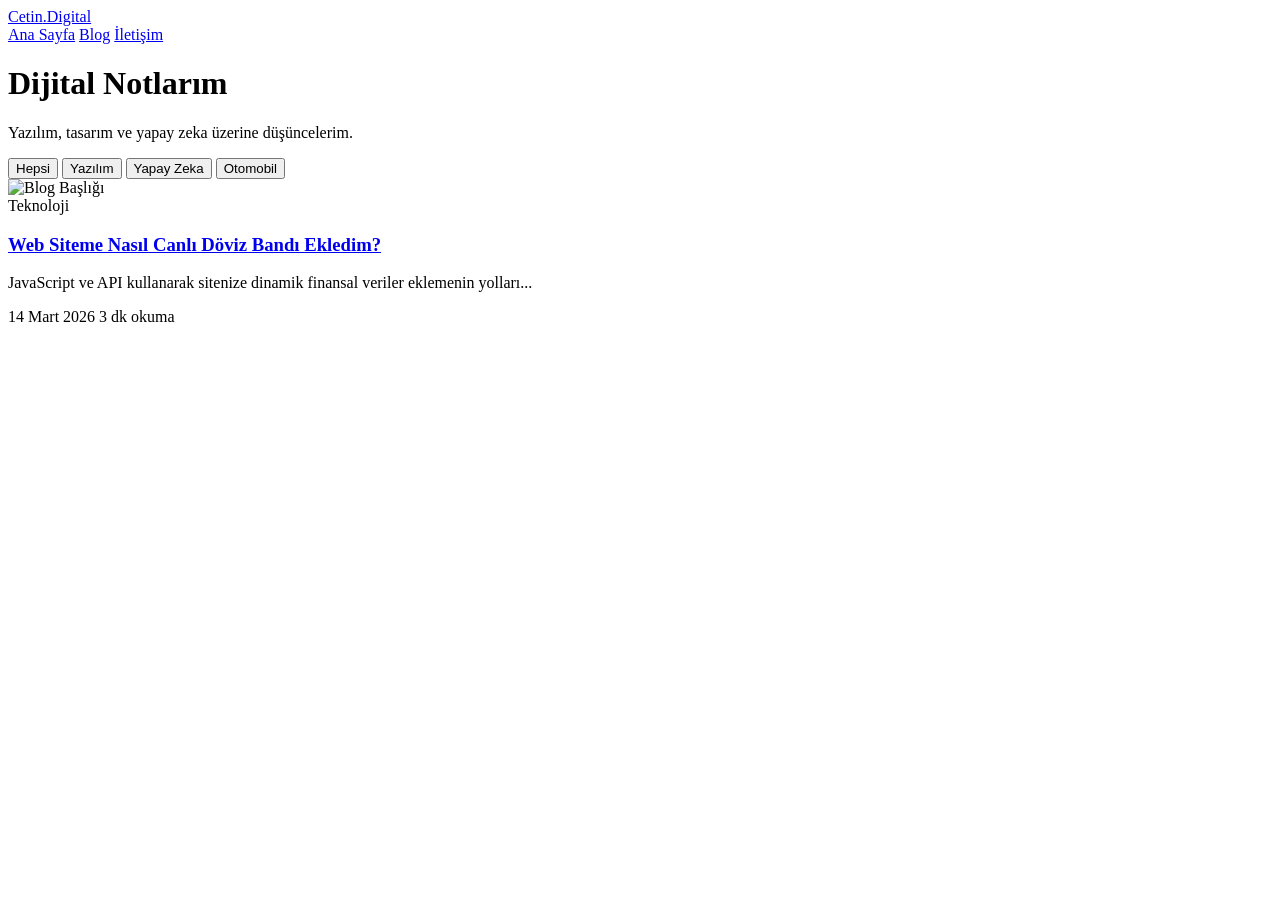
==== blog.html @ 2f6bb169 "Create blog.html" ====
<!DOCTYPE html>
<html lang="tr">
<head>
    <meta charset="UTF-8">
    <meta name="viewport" content="width=device-width, initial-scale=1.0">
    <title>Blog | Cetin.Digital</title>
    <meta name="description" content="Berat Çetin'in teknoloji, yazılım ve dijital dünyaya dair paylaşımları.">
    <link rel="stylesheet" href="style.css"> </head>
<body>

    <nav>
        <a href="index.html" class="logo">Cetin<span>.Digital</span></a>
        <div class="nav-links">
            <a href="index.html">Ana Sayfa</a>
            <a href="blog.html" class="active">Blog</a>
            <a href="index.html#contact">İletişim</a>
        </div>
    </nav>

    <main class="blog-container">
        <header class="blog-header">
            <h1>Dijital Notlarım</h1>
            <p>Yazılım, tasarım ve yapay zeka üzerine düşüncelerim.</p>
        </header>

        <div class="blog-categories">
            <button class="cat-btn active">Hepsi</button>
            <button class="cat-btn">Yazılım</button>
            <button class="cat-btn">Yapay Zeka</button>
            <button class="cat-btn">Otomobil</button>
        </div>

        <div class="blog-grid">
            <article class="blog-card">
                <div class="blog-image">
                    <img src="https://via.placeholder.com/400x250" alt="Blog Başlığı">
                </div>
                <div class="blog-content">
                    <span class="category">Teknoloji</span>
                    <h3><a href="#">Web Siteme Nasıl Canlı Döviz Bandı Ekledim?</a></h3>
                    <p>JavaScript ve API kullanarak sitenize dinamik finansal veriler eklemenin yolları...</p>
                    <div class="blog-footer">
                        <span>14 Mart 2026</span>
                        <span>3 dk okuma</span>
                    </div>
                </div>
            </article>
            </div>
    </main>

</body>
</html>
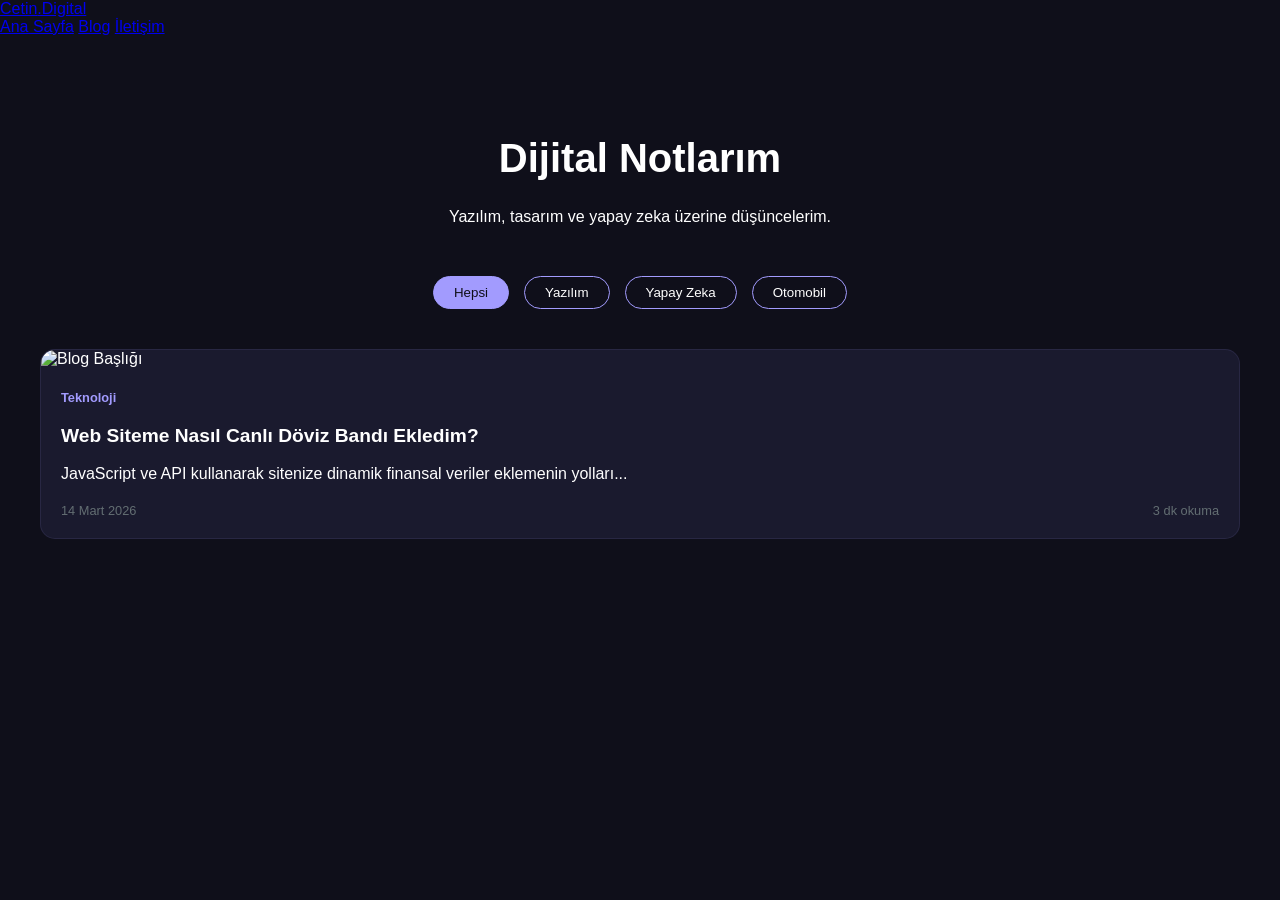
==== commit 2e589c06: "Update blog.html" ====
--- a/blog.html
+++ b/blog.html
@@ -5,7 +5,56 @@
     <meta name="viewport" content="width=device-width, initial-scale=1.0">
     <title>Blog | Cetin.Digital</title>
     <meta name="description" content="Berat Çetin'in teknoloji, yazılım ve dijital dünyaya dair paylaşımları.">
-    <link rel="stylesheet" href="style.css"> </head>
+    <link rel="stylesheet" href="style.css"> <style>
+    body { background-color: #0f0f1a; color: white; margin: 0; font-family: sans-serif; }
+    
+    .blog-container {
+        max-width: 1200px;
+        margin: 100px auto;
+        padding: 0 20px;
+    }
+
+    .blog-header { text-align: center; margin-bottom: 50px; }
+    .blog-header h1 { font-size: 2.5rem; color: #fff; }
+
+    .blog-categories {
+        display: flex;
+        justify-content: center;
+        gap: 15px;
+        margin-bottom: 40px;
+        flex-wrap: wrap;
+    }
+
+    .cat-btn {
+        padding: 8px 20px;
+        border-radius: 20px;
+        border: 1px solid #a29bfe;
+        background: transparent;
+        color: #fff;
+        cursor: pointer;
+    }
+
+    .cat-btn.active { background: #a29bfe; color: #0f0f1a; }
+
+    .blog-grid {
+        display: grid;
+        grid-template-columns: repeat(auto-fit, minmax(300px, 1fr));
+        gap: 25px;
+    }
+
+    .blog-card {
+        background: #1a1a2e;
+        border-radius: 15px;
+        overflow: hidden;
+        border: 1px solid rgba(162, 155, 254, 0.1);
+    }
+
+    .blog-image img { width: 100%; height: 200px; object-fit: cover; }
+    .blog-content { padding: 20px; }
+    .category { color: #a29bfe; font-size: 0.8rem; font-weight: bold; }
+    .blog-content h3 a { color: #fff; text-decoration: none; font-size: 1.2rem; }
+    .blog-footer { display: flex; justify-content: space-between; margin-top: 20px; color: #636e72; font-size: 0.8rem; }
+</style> </head>
 <body>
 
     <nav>
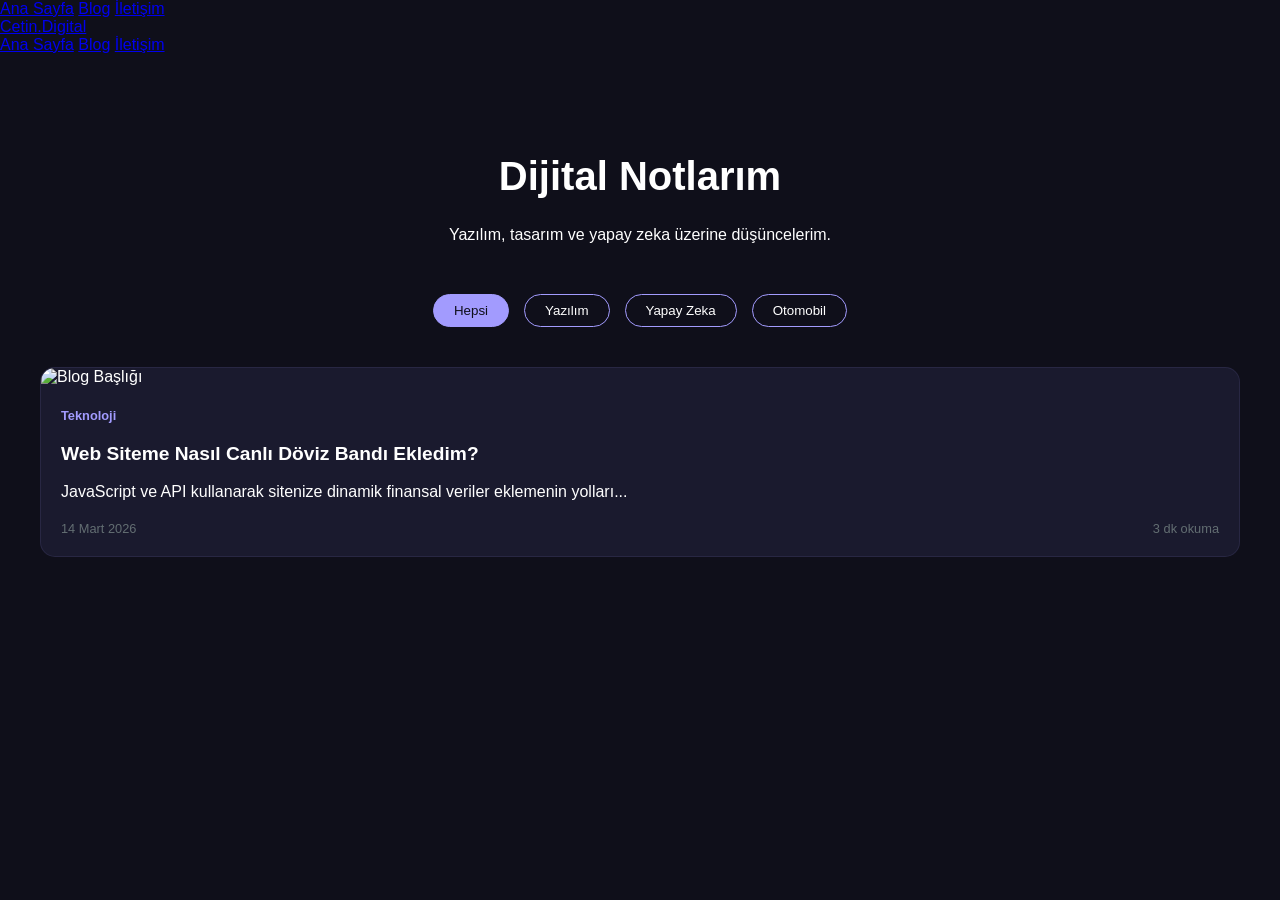
==== commit 9f22bbdd: "Update blog.html" ====
--- a/blog.html
+++ b/blog.html
@@ -58,6 +58,10 @@
 <body>
 
     <nav>
+        <div class="nav-links">
+    <a href="index.html">Ana Sayfa</a> <a href="blog.html" class="active">Blog</a>
+    <a href="index.html#contact">İletişim</a>
+</div>
         <a href="index.html" class="logo">Cetin<span>.Digital</span></a>
         <div class="nav-links">
             <a href="index.html">Ana Sayfa</a>
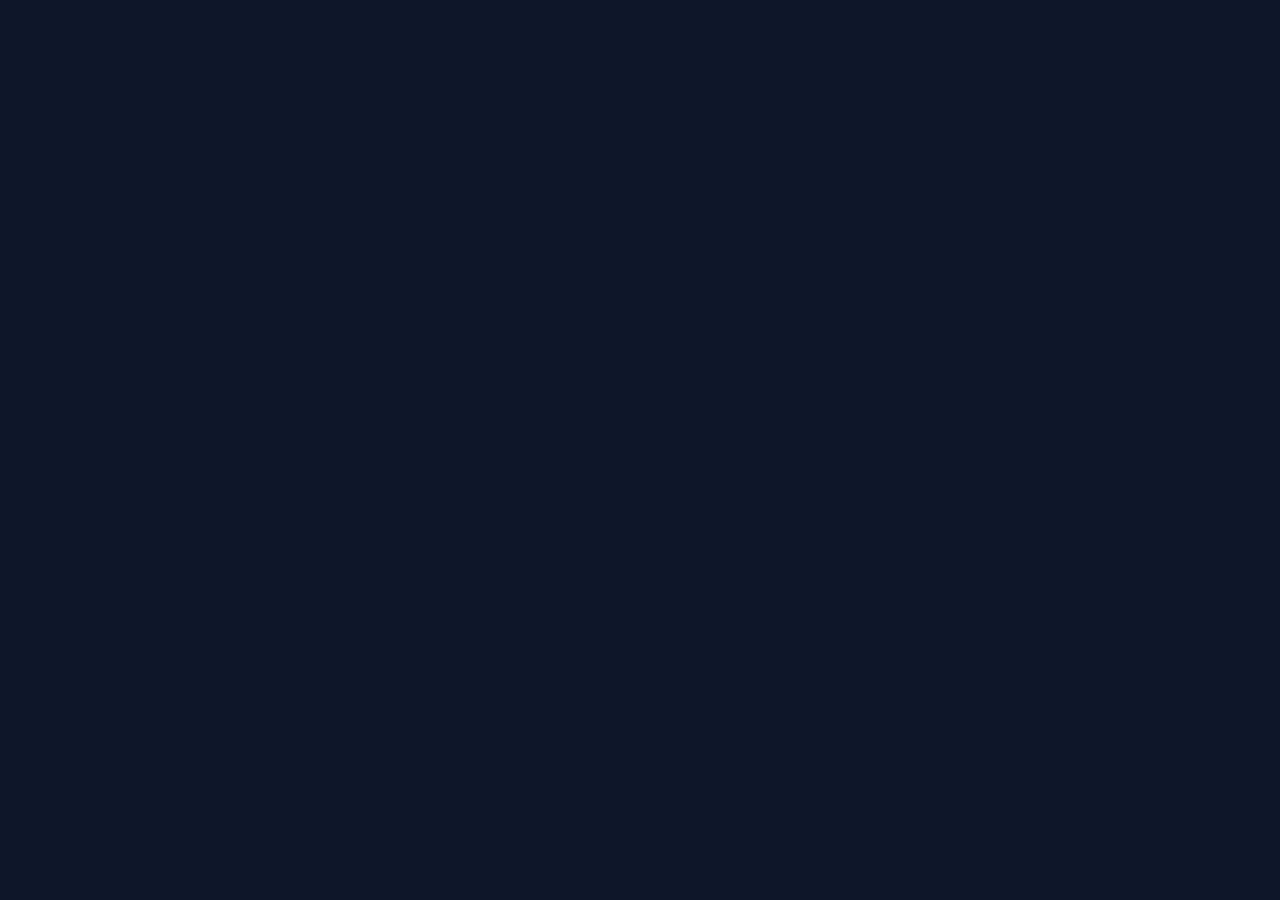
==== commit 4a896676: "Update blog.html" ====
--- a/blog.html
+++ b/blog.html
@@ -4,102 +4,124 @@
     <meta charset="UTF-8">
     <meta name="viewport" content="width=device-width, initial-scale=1.0">
     <title>Blog | Cetin.Digital</title>
-    <meta name="description" content="Berat Çetin'in teknoloji, yazılım ve dijital dünyaya dair paylaşımları.">
-    <link rel="stylesheet" href="style.css"> <style>
-    body { background-color: #0f0f1a; color: white; margin: 0; font-family: sans-serif; }
-    
-    .blog-container {
-        max-width: 1200px;
-        margin: 100px auto;
-        padding: 0 20px;
-    }
+    <link href="https://fonts.googleapis.com/css2?family=Poppins:wght@300;400;600;700&display=swap" rel="stylesheet">
+    <style>
+        /* --- TEMEL RENKLER VE AYARLAR --- */
+        :root {
+            --bg-color: #0f172a;      /* Koyu Arka Plan */
+            --text-color: #f8fafc;    /* Beyaz Metin */
+            --accent-color: #8b5cf6;  /* Mor Vurgu */
+            --card-bg: #1e293b;       /* Kart Arka Planı */
+        }
 
-    .blog-header { text-align: center; margin-bottom: 50px; }
-    .blog-header h1 { font-size: 2.5rem; color: #fff; }
+        * {
+            margin: 0;
+            padding: 0;
+            box-sizing: border-box;
+            font-family: 'Poppins', sans-serif;
+        }
 
-    .blog-categories {
-        display: flex;
-        justify-content: center;
-        gap: 15px;
-        margin-bottom: 40px;
-        flex-wrap: wrap;
-    }
+        body {
+            background-color: var(--bg-color);
+            color: var(--text-color);
+            line-height: 1.6;
+        }
 
-    .cat-btn {
-        padding: 8px 20px;
-        border-radius: 20px;
-        border: 1px solid #a29bfe;
-        background: transparent;
-        color: #fff;
-        cursor: pointer;
-    }
+        /* --- NAVİGASYON (ÜST MENÜ) DÜZENLEME --- */
+        nav {
+            position: fixed;
+            top: 0;
+            width: 100%;
+            padding: 15px 5%;
+            display: flex;
+            justify-content: space-between; /* Logo solda, menü sağda */
+            align-items: center;
+            background: rgba(15, 23, 42, 0.9);
+            backdrop-filter: blur(10px);
+            z-index: 1000;
+            border-bottom: 1px solid rgba(255, 255, 255, 0.05);
+        }
 
-    .cat-btn.active { background: #a29bfe; color: #0f0f1a; }
+        .logo {
+            font-size: 22px;
+            font-weight: 700;
+            color: #fff;
+            text-decoration: none;
+            white-space: nowrap;
+        }
 
-    .blog-grid {
-        display: grid;
-        grid-template-columns: repeat(auto-fit, minmax(300px, 1fr));
-        gap: 25px;
-    }
+        .logo span { color: var(--accent-color); }
 
-    .blog-card {
-        background: #1a1a2e;
-        border-radius: 15px;
-        overflow: hidden;
-        border: 1px solid rgba(162, 155, 254, 0.1);
-    }
+        /* Sağ tarafı (Döviz + Linkler) kapsayan grup */
+        .nav-right {
+            display: flex;
+            align-items: center;
+            gap: 25px; /* Elemanlar arası boşluk */
+        }
 
-    .blog-image img { width: 100%; height: 200px; object-fit: cover; }
-    .blog-content { padding: 20px; }
-    .category { color: #a29bfe; font-size: 0.8rem; font-weight: bold; }
-    .blog-content h3 a { color: #fff; text-decoration: none; font-size: 1.2rem; }
-    .blog-footer { display: flex; justify-content: space-between; margin-top: 20px; color: #636e72; font-size: 0.8rem; }
-</style> </head>
-<body>
+        /* Döviz Bandı Kutusu */
+        .doviz-box {
+            background: rgba(139, 92, 246, 0.1);
+            padding: 5px 15px;
+            border-radius: 20px;
+            border: 1px solid rgba(139, 92, 246, 0.3);
+            font-size: 13px;
+            color: #00ff88;
+            min-width: 100px;
+            text-align: center;
+        }
 
-    <nav>
-        <div class="nav-links">
-    <a href="index.html">Ana Sayfa</a> <a href="blog.html" class="active">Blog</a>
-    <a href="index.html#contact">İletişim</a>
-</div>
-        <a href="index.html" class="logo">Cetin<span>.Digital</span></a>
-        <div class="nav-links">
-            <a href="index.html">Ana Sayfa</a>
-            <a href="blog.html" class="active">Blog</a>
-            <a href="index.html#contact">İletişim</a>
-        </div>
-    </nav>
+        .nav-links {
+            display: flex;
+            gap: 20px;
+        }
 
-    <main class="blog-container">
-        <header class="blog-header">
-            <h1>Dijital Notlarım</h1>
-            <p>Yazılım, tasarım ve yapay zeka üzerine düşüncelerim.</p>
-        </header>
+        .nav-links a {
+            color: #fff;
+            text-decoration: none;
+            font-size: 14px;
+            font-weight: 400;
+            transition: 0.3s;
+        }
 
-        <div class="blog-categories">
-            <button class="cat-btn active">Hepsi</button>
-            <button class="cat-btn">Yazılım</button>
-            <button class="cat-btn">Yapay Zeka</button>
-            <button class="cat-btn">Otomobil</button>
-        </div>
+        .nav-links a:hover, .nav-links a.active {
+            color: var(--accent-color);
+        }
 
-        <div class="blog-grid">
-            <article class="blog-card">
-                <div class="blog-image">
-                    <img src="https://via.placeholder.com/400x250" alt="Blog Başlığı">
-                </div>
-                <div class="blog-content">
-                    <span class="category">Teknoloji</span>
-                    <h3><a href="#">Web Siteme Nasıl Canlı Döviz Bandı Ekledim?</a></h3>
-                    <p>JavaScript ve API kullanarak sitenize dinamik finansal veriler eklemenin yolları...</p>
-                    <div class="blog-footer">
-                        <span>14 Mart 2026</span>
-                        <span>3 dk okuma</span>
-                    </div>
-                </div>
-            </article>
-            </div>
-    </main>
+        /* --- BLOG İÇERİK DÜZENİ --- */
+        .blog-container {
+            max-width: 1100px;
+            margin: 120px auto 50px;
+            padding: 0 20px;
+        }
 
-</body>
-</html>
+        .blog-header {
+            text-align: center;
+            margin-bottom: 50px;
+        }
+
+        .blog-header h1 { font-size: 36px; margin-bottom: 10px; }
+        .blog-header p { color: #94a3b8; }
+
+        /* Blog Kartları Grid Yapısı */
+        .blog-grid {
+            display: grid;
+            grid-template-columns: repeat(auto-fit, minmax(320px, 1fr));
+            gap: 30px;
+        }
+
+        .blog-card {
+            background: var(--card-bg);
+            border-radius: 20px;
+            overflow: hidden;
+            border: 1px solid rgba(255, 255, 255, 0.05);
+            transition: 0.3s ease;
+            cursor: pointer;
+            display: flex;
+            flex-direction: column;
+        }
+
+        .blog-card:hover {
+            transform: translateY(-10px);
+            border-color: var(--accent-color);
+            box-shadow: 0 10px 30px rgba(0,0,0,0
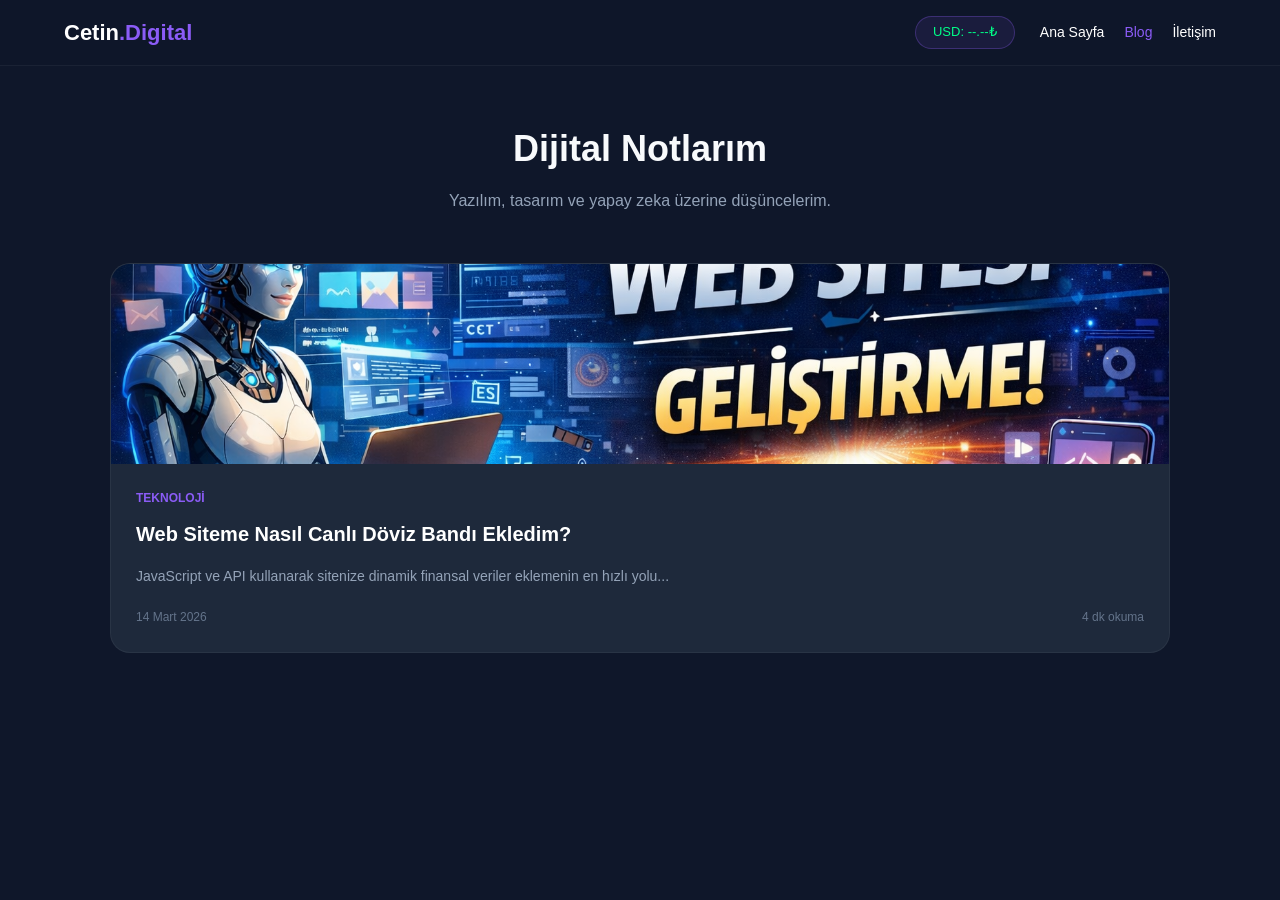
==== commit 92d57ed0: "Update blog.html" ====
--- a/blog.html
+++ b/blog.html
@@ -124,4 +124,115 @@
         .blog-card:hover {
             transform: translateY(-10px);
             border-color: var(--accent-color);
-            box-shadow: 0 10px 30px rgba(0,0,0,0
+            box-shadow: 0 10px 30px rgba(0,0,0,0.3);
+        }
+
+        .blog-img {
+            width: 100%;
+            height: 200px;
+            object-fit: cover;
+        }
+
+        .blog-content {
+            padding: 25px;
+        }
+
+        .category-tag {
+            font-size: 12px;
+            color: var(--accent-color);
+            text-transform: uppercase;
+            font-weight: 700;
+            margin-bottom: 10px;
+            display: block;
+        }
+
+        .blog-content h3 {
+            font-size: 20px;
+            margin-bottom: 15px;
+            color: #fff;
+        }
+
+        .blog-content p {
+            color: #94a3b8;
+            font-size: 14px;
+            margin-bottom: 20px;
+        }
+
+        .blog-footer {
+            margin-top: auto;
+            font-size: 12px;
+            color: #64748b;
+            display: flex;
+            justify-content: space-between;
+        }
+
+        /* Mobil Uyumluluk */
+        @media (max-width: 768px) {
+            .nav-right { gap: 10px; }
+            .doviz-box { display: none; } /* Mobilde çok kalabalık olmaması için dövizi gizledik */
+            .logo { font-size: 18px; }
+        }
+    </style>
+</head>
+<body>
+
+    <nav>
+        <a href="index.html" class="logo">Cetin<span>.Digital</span></a>
+        
+        <div class="nav-right">
+            <div class="doviz-box" id="usd-rate">USD: --.--₺</div>
+            
+            <div class="nav-links">
+                <a href="index.html">Ana Sayfa</a>
+                <a href="blog.html" class="active">Blog</a>
+                <a href="index.html#contact">İletişim</a>
+            </div>
+        </div>
+    </nav>
+
+    <main class="blog-container">
+        <header class="blog-header">
+            <h1>Dijital Notlarım</h1>
+            <p>Yazılım, tasarım ve yapay zeka üzerine düşüncelerim.</p>
+        </header>
+
+        <div class="blog-grid">
+            
+            <article class="blog-card" onclick="location.href='doviz-yazisi.html'">
+                <img src="websiteai.png" alt="Döviz Bandı" class="blog-img">
+                <div class="blog-content">
+                    <span class="category-tag">Teknoloji</span>
+                    <h3>Web Siteme Nasıl Canlı Döviz Bandı Ekledim?</h3>
+                    <p>JavaScript ve API kullanarak sitenize dinamik finansal veriler eklemenin en hızlı yolu...</p>
+                    <div class="blog-footer">
+                        <span>14 Mart 2026</span>
+                        <span>4 dk okuma</span>
+                    </div>
+                </div>
+            </article>
+
+            </div>
+    </main>
+
+    <script>
+        // --- CANLI DÖVİZ VERİSİ ---
+        async function fetchCurrency() {
+            try {
+                const response = await fetch('https://api.exchangerate-api.com/v4/latest/USD');
+                const data = await response.json();
+                const tryRate = data.rates.TRY;
+                document.getElementById('usd-rate').innerText = `USD: ${tryRate.toFixed(2)}₺`;
+            } catch (error) {
+                console.error("Döviz verisi çekilemedi.");
+                document.getElementById('usd-rate').innerText = "USD: --.--₺";
+            }
+        }
+
+        // Sayfa yüklendiğinde dövizi çek
+        fetchCurrency();
+        // Her 5 dakikada bir güncelle
+        setInterval(fetchCurrency, 300000);
+    </script>
+
+</body>
+</html>
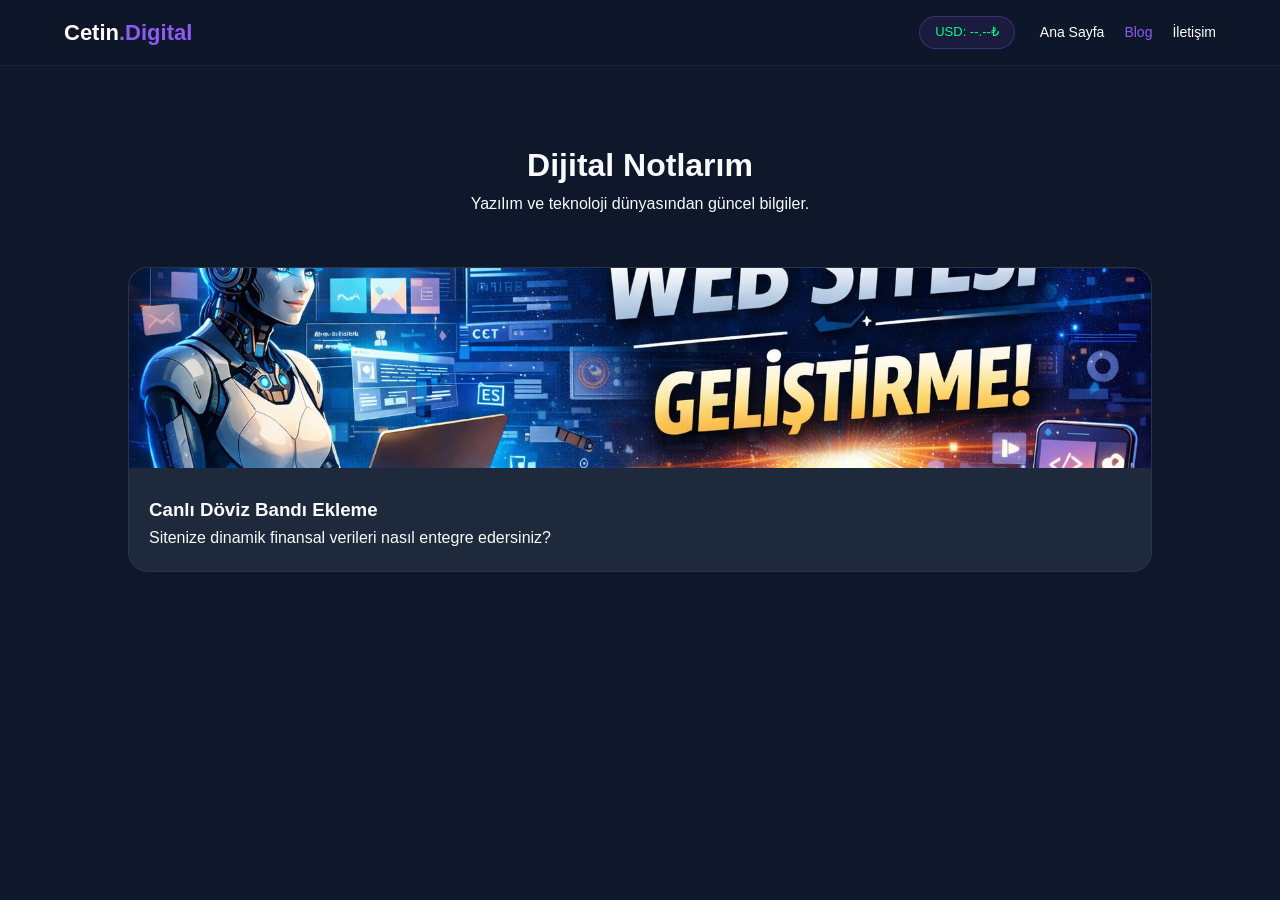
==== commit a83126d1: "Update blog.html" ====
--- a/blog.html
+++ b/blog.html
@@ -5,183 +5,12 @@
     <meta name="viewport" content="width=device-width, initial-scale=1.0">
     <title>Blog | Cetin.Digital</title>
     <link href="https://fonts.googleapis.com/css2?family=Poppins:wght@300;400;600;700&display=swap" rel="stylesheet">
-    <style>
-        /* --- TEMEL RENKLER VE AYARLAR --- */
-        :root {
-            --bg-color: #0f172a;      /* Koyu Arka Plan */
-            --text-color: #f8fafc;    /* Beyaz Metin */
-            --accent-color: #8b5cf6;  /* Mor Vurgu */
-            --card-bg: #1e293b;       /* Kart Arka Planı */
-        }
-
-        * {
-            margin: 0;
-            padding: 0;
-            box-sizing: border-box;
-            font-family: 'Poppins', sans-serif;
-        }
-
-        body {
-            background-color: var(--bg-color);
-            color: var(--text-color);
-            line-height: 1.6;
-        }
-
-        /* --- NAVİGASYON (ÜST MENÜ) DÜZENLEME --- */
-        nav {
-            position: fixed;
-            top: 0;
-            width: 100%;
-            padding: 15px 5%;
-            display: flex;
-            justify-content: space-between; /* Logo solda, menü sağda */
-            align-items: center;
-            background: rgba(15, 23, 42, 0.9);
-            backdrop-filter: blur(10px);
-            z-index: 1000;
-            border-bottom: 1px solid rgba(255, 255, 255, 0.05);
-        }
-
-        .logo {
-            font-size: 22px;
-            font-weight: 700;
-            color: #fff;
-            text-decoration: none;
-            white-space: nowrap;
-        }
-
-        .logo span { color: var(--accent-color); }
-
-        /* Sağ tarafı (Döviz + Linkler) kapsayan grup */
-        .nav-right {
-            display: flex;
-            align-items: center;
-            gap: 25px; /* Elemanlar arası boşluk */
-        }
-
-        /* Döviz Bandı Kutusu */
-        .doviz-box {
-            background: rgba(139, 92, 246, 0.1);
-            padding: 5px 15px;
-            border-radius: 20px;
-            border: 1px solid rgba(139, 92, 246, 0.3);
-            font-size: 13px;
-            color: #00ff88;
-            min-width: 100px;
-            text-align: center;
-        }
-
-        .nav-links {
-            display: flex;
-            gap: 20px;
-        }
-
-        .nav-links a {
-            color: #fff;
-            text-decoration: none;
-            font-size: 14px;
-            font-weight: 400;
-            transition: 0.3s;
-        }
-
-        .nav-links a:hover, .nav-links a.active {
-            color: var(--accent-color);
-        }
-
-        /* --- BLOG İÇERİK DÜZENİ --- */
-        .blog-container {
-            max-width: 1100px;
-            margin: 120px auto 50px;
-            padding: 0 20px;
-        }
-
-        .blog-header {
-            text-align: center;
-            margin-bottom: 50px;
-        }
-
-        .blog-header h1 { font-size: 36px; margin-bottom: 10px; }
-        .blog-header p { color: #94a3b8; }
-
-        /* Blog Kartları Grid Yapısı */
-        .blog-grid {
-            display: grid;
-            grid-template-columns: repeat(auto-fit, minmax(320px, 1fr));
-            gap: 30px;
-        }
-
-        .blog-card {
-            background: var(--card-bg);
-            border-radius: 20px;
-            overflow: hidden;
-            border: 1px solid rgba(255, 255, 255, 0.05);
-            transition: 0.3s ease;
-            cursor: pointer;
-            display: flex;
-            flex-direction: column;
-        }
-
-        .blog-card:hover {
-            transform: translateY(-10px);
-            border-color: var(--accent-color);
-            box-shadow: 0 10px 30px rgba(0,0,0,0.3);
-        }
-
-        .blog-img {
-            width: 100%;
-            height: 200px;
-            object-fit: cover;
-        }
-
-        .blog-content {
-            padding: 25px;
-        }
-
-        .category-tag {
-            font-size: 12px;
-            color: var(--accent-color);
-            text-transform: uppercase;
-            font-weight: 700;
-            margin-bottom: 10px;
-            display: block;
-        }
-
-        .blog-content h3 {
-            font-size: 20px;
-            margin-bottom: 15px;
-            color: #fff;
-        }
-
-        .blog-content p {
-            color: #94a3b8;
-            font-size: 14px;
-            margin-bottom: 20px;
-        }
-
-        .blog-footer {
-            margin-top: auto;
-            font-size: 12px;
-            color: #64748b;
-            display: flex;
-            justify-content: space-between;
-        }
-
-        /* Mobil Uyumluluk */
-        @media (max-width: 768px) {
-            .nav-right { gap: 10px; }
-            .doviz-box { display: none; } /* Mobilde çok kalabalık olmaması için dövizi gizledik */
-            .logo { font-size: 18px; }
-        }
-    </style>
-</head>
+    <link rel="stylesheet" href="style.css"> </head>
 <body>
-
     <nav>
         <a href="index.html" class="logo">Cetin<span>.Digital</span></a>
-        
         <div class="nav-right">
-            <div class="doviz-box" id="usd-rate">USD: --.--₺</div>
-            
+            <div class="doviz-box" id="usd-rate-blog">USD: --.--₺</div>
             <div class="nav-links">
                 <a href="index.html">Ana Sayfa</a>
                 <a href="blog.html" class="active">Blog</a>
@@ -190,49 +19,27 @@
         </div>
     </nav>
 
-    <main class="blog-container">
-        <header class="blog-header">
+    <main class="container">
+        <div style="text-align: center; margin-bottom: 50px;">
             <h1>Dijital Notlarım</h1>
-            <p>Yazılım, tasarım ve yapay zeka üzerine düşüncelerim.</p>
-        </header>
+            <p>Yazılım ve teknoloji dünyasından güncel bilgiler.</p>
+        </div>
 
         <div class="blog-grid">
-            
             <article class="blog-card" onclick="location.href='doviz-yazisi.html'">
-                <img src="websiteai.png" alt="Döviz Bandı" class="blog-img">
+                <img src="websiteai.png" class="blog-img">
                 <div class="blog-content">
-                    <span class="category-tag">Teknoloji</span>
-                    <h3>Web Siteme Nasıl Canlı Döviz Bandı Ekledim?</h3>
-                    <p>JavaScript ve API kullanarak sitenize dinamik finansal veriler eklemenin en hızlı yolu...</p>
-                    <div class="blog-footer">
-                        <span>14 Mart 2026</span>
-                        <span>4 dk okuma</span>
-                    </div>
+                    <h3>Canlı Döviz Bandı Ekleme</h3>
+                    <p>Sitenize dinamik finansal verileri nasıl entegre edersiniz?</p>
                 </div>
             </article>
-
-            </div>
+        </div>
     </main>
 
     <script>
-        // --- CANLI DÖVİZ VERİSİ ---
-        async function fetchCurrency() {
-            try {
-                const response = await fetch('https://api.exchangerate-api.com/v4/latest/USD');
-                const data = await response.json();
-                const tryRate = data.rates.TRY;
-                document.getElementById('usd-rate').innerText = `USD: ${tryRate.toFixed(2)}₺`;
-            } catch (error) {
-                console.error("Döviz verisi çekilemedi.");
-                document.getElementById('usd-rate').innerText = "USD: --.--₺";
-            }
-        }
-
-        // Sayfa yüklendiğinde dövizi çek
-        fetchCurrency();
-        // Her 5 dakikada bir güncelle
-        setInterval(fetchCurrency, 300000);
+        fetch('https://api.exchangerate-api.com/v4/latest/USD').then(res => res.json()).then(data => {
+            document.getElementById('usd-rate-blog').innerText = `USD: ${data.rates.TRY.toFixed(2)}₺`;
+        });
     </script>
-
 </body>
 </html>
--- a/style.css
+++ b/style.css
@@ -0,0 +1,135 @@
+/* --- GENEL AYARLAR --- */
+:root {
+    --bg-color: #0f172a;
+    --text-color: #f8fafc;
+    --accent-color: #8b5cf6;
+    --card-bg: #1e293b;
+}
+
+* {
+    margin: 0;
+    padding: 0;
+    box-sizing: border-box;
+    font-family: 'Poppins', sans-serif;
+    scroll-behavior: smooth;
+}
+
+body {
+    background-color: var(--bg-color);
+    color: var(--text-color);
+    line-height: 1.6;
+    overflow-x: hidden;
+}
+
+/* --- NAVİGASYON (HER SAYFADA AYNI) --- */
+nav {
+    position: fixed;
+    top: 0;
+    width: 100%;
+    padding: 15px 5%;
+    display: flex;
+    justify-content: space-between;
+    align-items: center;
+    background: rgba(15, 23, 42, 0.95);
+    backdrop-filter: blur(10px);
+    z-index: 1000;
+    border-bottom: 1px solid rgba(255, 255, 255, 0.05);
+}
+
+.logo {
+    font-size: 22px;
+    font-weight: 700;
+    color: #fff;
+    text-decoration: none;
+}
+
+.logo span { color: var(--accent-color); }
+
+.nav-right {
+    display: flex;
+    align-items: center;
+    gap: 25px;
+}
+
+.doviz-box {
+    background: rgba(139, 92, 246, 0.1);
+    padding: 5px 15px;
+    border-radius: 20px;
+    border: 1px solid rgba(139, 92, 246, 0.3);
+    font-size: 13px;
+    color: #00ff88;
+}
+
+.nav-links {
+    display: flex;
+    gap: 20px;
+}
+
+.nav-links a {
+    color: #fff;
+    text-decoration: none;
+    font-size: 14px;
+    transition: 0.3s;
+}
+
+.nav-links a:hover, .nav-links a.active {
+    color: var(--accent-color);
+}
+
+/* --- HERO & İÇERİK YAPISI --- */
+section, .container {
+    padding: 140px 10% 60px;
+}
+
+.flex-container {
+    display: flex;
+    align-items: center;
+    justify-content: space-between;
+    gap: 50px;
+}
+
+.text-side { flex: 1; }
+.image-side { flex: 1; display: flex; justify-content: flex-end; }
+.image-side img { width: 100%; max-width: 400px; border-radius: 30px; box-shadow: 0 0 30px rgba(139,92,246,0.2); }
+
+/* --- YETENEK BARLARI --- */
+.skills-container {
+    background: var(--card-bg);
+    padding: 30px;
+    border-radius: 20px;
+    margin-top: 30px;
+}
+
+.skill-item { margin-bottom: 20px; }
+.bar { width: 100%; height: 10px; background: rgba(255,255,255,0.1); border-radius: 5px; overflow: hidden; }
+.progress { height: 100%; background: var(--accent-color); width: 0; transition: 1.5s ease; }
+
+/* --- BLOG GRID --- */
+.blog-grid {
+    display: grid;
+    grid-template-columns: repeat(auto-fit, minmax(320px, 1fr));
+    gap: 30px;
+}
+
+.blog-card {
+    background: var(--card-bg);
+    border-radius: 20px;
+    overflow: hidden;
+    border: 1px solid rgba(255, 255, 255, 0.05);
+    transition: 0.3s;
+    cursor: pointer;
+}
+
+.blog-card:hover { transform: translateY(-10px); border-color: var(--accent-color); }
+.blog-img { width: 100%; height: 200px; object-fit: cover; }
+.blog-content { padding: 20px; }
+
+/* --- ANİMASYON --- */
+.fade-in { opacity: 0; transform: translateY(20px); transition: 0.6s ease-out; }
+.visible { opacity: 1; transform: translateY(0); }
+
+@media (max-width: 768px) {
+    .flex-container { flex-direction: column; text-align: center; }
+    .image-side { justify-content: center; }
+    .doviz-box { display: none; }
+}
